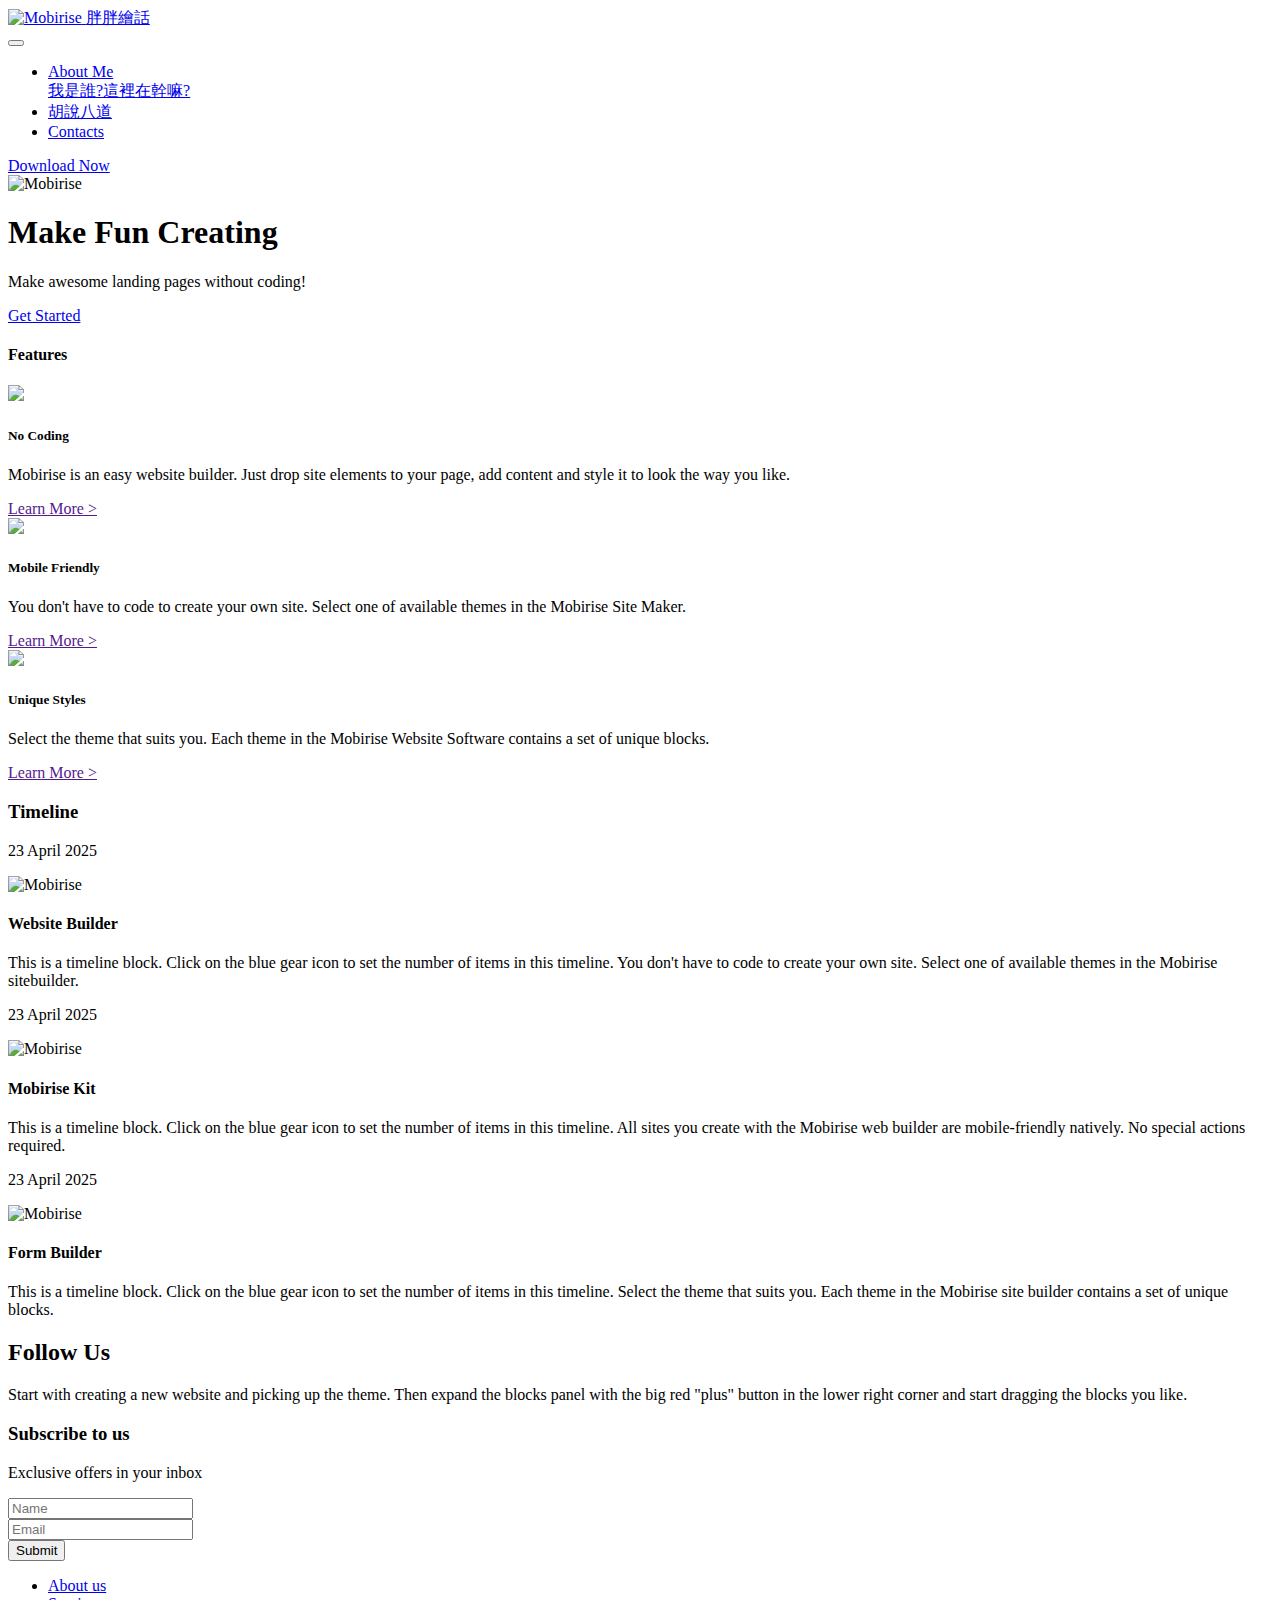
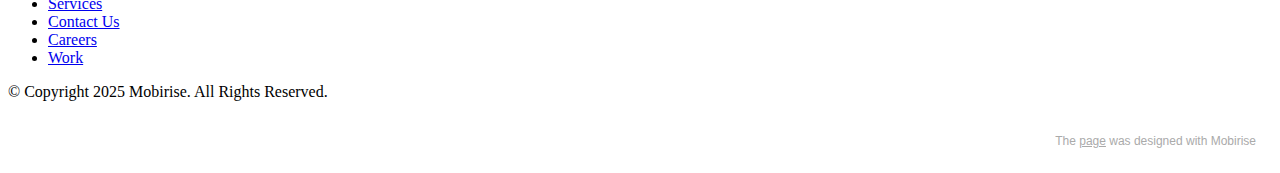
==== index.html @ b4cb4bd3 "Add files via upload" ====
<!DOCTYPE html>
<html  >
<head>
  <!-- Site made with Mobirise Website Builder v5.6.0, https://mobirise.com -->
  <meta charset="UTF-8">
  <meta http-equiv="X-UA-Compatible" content="IE=edge">
  <meta name="generator" content="Mobirise v5.6.0, mobirise.com">
  <meta name="viewport" content="width=device-width, initial-scale=1, minimum-scale=1">
  <link rel="shortcut icon" href="assets/images/pngtree-fat-woman-holding-newspaper-standing-character-illustration-element-png-image-665650-128x128.png" type="image/x-icon">
  <meta name="description" content="">
  
  
  <title>Home</title>
  <link rel="stylesheet" href="assets/web/assets/mobirise-icons2/mobirise2.css">
  <link rel="stylesheet" href="assets/bootstrap/css/bootstrap.min.css">
  <link rel="stylesheet" href="assets/bootstrap/css/bootstrap-grid.min.css">
  <link rel="stylesheet" href="assets/bootstrap/css/bootstrap-reboot.min.css">
  <link rel="stylesheet" href="assets/animatecss/animate.css">
  <link rel="stylesheet" href="assets/dropdown/css/style.css">
  <link rel="stylesheet" href="assets/socicon/css/styles.css">
  <link rel="stylesheet" href="assets/theme/css/style.css">
  <link rel="preload" href="https://fonts.googleapis.com/css?family=Noto+Sans+JP:100,300,400,500,700,900&display=swap" as="style" onload="this.onload=null;this.rel='stylesheet'">
  <noscript><link rel="stylesheet" href="https://fonts.googleapis.com/css?family=Noto+Sans+JP:100,300,400,500,700,900&display=swap"></noscript>
  <link rel="preload" href="https://fonts.googleapis.com/css?family=Rozha+One:400&display=swap" as="style" onload="this.onload=null;this.rel='stylesheet'">
  <noscript><link rel="stylesheet" href="https://fonts.googleapis.com/css?family=Rozha+One:400&display=swap"></noscript>
  <link rel="preload" href="https://fonts.googleapis.com/css?family=Roboto+Slab:100,200,300,400,500,600,700,800,900&display=swap" as="style" onload="this.onload=null;this.rel='stylesheet'">
  <noscript><link rel="stylesheet" href="https://fonts.googleapis.com/css?family=Roboto+Slab:100,200,300,400,500,600,700,800,900&display=swap"></noscript>
  <link rel="preload" href="https://fonts.googleapis.com/css?family=Jost:100,200,300,400,500,600,700,800,900,100i,200i,300i,400i,500i,600i,700i,800i,900i&display=swap" as="style" onload="this.onload=null;this.rel='stylesheet'">
  <noscript><link rel="stylesheet" href="https://fonts.googleapis.com/css?family=Jost:100,200,300,400,500,600,700,800,900,100i,200i,300i,400i,500i,600i,700i,800i,900i&display=swap"></noscript>
  <link rel="preload" href="https://fonts.googleapis.com/css?family=Noto+Sans+KR:100,300,400,500,700,900&display=swap" as="style" onload="this.onload=null;this.rel='stylesheet'">
  <noscript><link rel="stylesheet" href="https://fonts.googleapis.com/css?family=Noto+Sans+KR:100,300,400,500,700,900&display=swap"></noscript>
  <link rel="preload" as="style" href="assets/mobirise/css/mbr-additional.css"><link rel="stylesheet" href="assets/mobirise/css/mbr-additional.css" type="text/css">
  
  
  
  
</head>
<body>
  
  <section data-bs-version="5.1" class="menu menu2 cid-sX0Y1ZWl2G" once="menu" id="menu2-0">
    
    <nav class="navbar navbar-dropdown navbar-fixed-top navbar-expand-lg">
        <div class="container-fluid">
            <div class="navbar-brand">
                <span class="navbar-logo">
                    <a href="https://mobiri.se">
                        <img src="assets/images/pngtree-fat-woman-holding-newspaper-standing-character-illustration-element-png-image-665650-80x80.jpeg" alt="Mobirise" style="height: 3rem;">
                    </a>
                </span>
                <span class="navbar-caption-wrap"><a class="navbar-caption text-black display-7" href="https://mobiri.se">胖胖繪話</a></span>
            </div>
            <button class="navbar-toggler" type="button" data-toggle="collapse" data-bs-toggle="collapse" data-target="#navbarSupportedContent" data-bs-target="#navbarSupportedContent" aria-controls="navbarNavAltMarkup" aria-expanded="false" aria-label="Toggle navigation">
                <div class="hamburger">
                    <span></span>
                    <span></span>
                    <span></span>
                    <span></span>
                </div>
            </button>
            <div class="collapse navbar-collapse" id="navbarSupportedContent">
                <ul class="navbar-nav nav-dropdown" data-app-modern-menu="true"><li class="nav-item dropdown"><a class="nav-link link text-black dropdown-toggle display-4" href="https://mobiri.se" data-toggle="dropdown-submenu" data-bs-toggle="dropdown" data-bs-auto-close="outside" aria-expanded="false"><span class="mobi-mbri mobi-mbri-user-2 mbr-iconfont mbr-iconfont-btn"></span>
                            About Me</a><div class="dropdown-menu" aria-labelledby="dropdown-undefined"><a class="text-black dropdown-item display-4" href="https://mobiri.se">我是誰?</a><a class="text-black dropdown-item display-4" href="https://mobiri.se">這裡在幹嘛?</a></div></li>
                    <li class="nav-item"><a class="nav-link link text-black display-4" href="https://mobiri.se">胡說八道</a></li>
                    <li class="nav-item"><a class="nav-link link text-black display-4" href="https://mobiri.se">Contacts</a>
                    </li></ul>
                <div class="icons-menu">
                    <a class="iconfont-wrapper" href="https://www.facebook.com/changshaiopang" target="_blank">
                        <span class="p-2 mbr-iconfont socicon-facebook socicon" style="color: rgb(101, 146, 230); fill: rgb(101, 146, 230);"></span>
                    </a>
                    <a class="iconfont-wrapper" href="https://mobiri.se" target="_blank">
                        <span class="p-2 mbr-iconfont socicon-line socicon" style="color: rgb(67, 221, 60); fill: rgb(67, 221, 60);"></span>
                    </a>
                    <a class="iconfont-wrapper" href="https://www.instagram.com/pang_huihua" target="_blank">
                        <span class="p-2 mbr-iconfont socicon-instagram socicon" style="color: rgb(255, 102, 102); fill: rgb(255, 102, 102);"></span>
                    </a>
                    
                </div>
                <div class="navbar-buttons mbr-section-btn">
                    <a class="btn btn-primary display-4" href="https://mobiri.se">
                        Download Now</a>
                </div>
            </div>
        </div>
    </nav>
</section>

<section data-bs-version="5.1" class="header11 cid-sX0Y5FhUWi mbr-fullscreen" data-bg-video="https://www.youtube.com/watch?v=2Gg6Seob5Mg" id="header11-1">

    

    <div class="mbr-overlay" style="opacity: 0.3; background-color: rgb(255, 255, 255);"></div>

    <div class="container-fluid">
        <div class="row justify-content-center">
            <div class="col-12 col-md-5 image-wrapper">
                <img class="w-100" src="assets/images/sq4.jpg" alt="Mobirise">
            </div>
            <div class="col-12 col-md">
                <div class="text-wrapper text-center">
                    <h1 class="mbr-section-title mbr-fonts-style mb-3 display-1">
                        <strong>Make Fun Creating</strong></h1>
                    <p class="mbr-text mbr-fonts-style display-7">
                        Make awesome landing pages without coding!</p>
                    <div class="mbr-section-btn mt-3"><a class="btn btn-secondary display-7" href="https://mobiri.se">Get Started</a>
                    </div>
                </div>
            </div>
        </div>
    </div>
</section>

<section data-bs-version="5.1" class="features3 cid-sX0Z6L9jiU" id="features3-6">
    
    
    <div class="container-fluid">
        <div class="mbr-section-head">
            <h4 class="mbr-section-title mbr-fonts-style align-center mb-0 display-2">
                <strong>Features</strong></h4>
            
        </div>
        <div class="row mt-4">
            <div class="item features-image сol-12 col-md-6 col-lg-4">
                <div class="item-wrapper">
                    <div class="item-img">
                        <img src="assets/images/features1.jpg">
                    </div>
                    <div class="item-content">
                        <h5 class="item-title mbr-fonts-style display-7"><strong>No Coding</strong></h5>
                        
                        <p class="mbr-text mbr-fonts-style mt-3 display-7">Mobirise is an easy website builder. Just
                            drop site elements to your page, add content and style it to look the way you like.</p>
                    </div>
                    <div class="mbr-section-btn item-footer mt-2"><a href="" class="btn btn-primary item-btn display-7" target="_blank">Learn More
                            &gt;</a></div>
                </div>
            </div>
            <div class="item features-image сol-12 col-md-6 col-lg-4">
                <div class="item-wrapper">
                    <div class="item-img">
                        <img src="assets/images/features2.jpg">
                    </div>
                    <div class="item-content">
                        <h5 class="item-title mbr-fonts-style display-7"><strong>Mobile Friendly</strong></h5>
                        
                        <p class="mbr-text mbr-fonts-style mt-3 display-7">You don't have to code to create your own
                            site. Select one of available themes in the Mobirise Site Maker.</p>
                    </div>
                    <div class="mbr-section-btn item-footer mt-2"><a href="" class="btn btn-primary item-btn display-7" target="_blank">Learn More
                            &gt;</a></div>
                </div>
            </div>
            <div class="item features-image сol-12 col-md-6 col-lg-4">
                <div class="item-wrapper">
                    <div class="item-img">
                        <img src="assets/images/features3.jpg">
                    </div>
                    <div class="item-content">
                        <h5 class="item-title mbr-fonts-style display-7"><strong>Unique Styles</strong></h5>
                        
                        <p class="mbr-text mbr-fonts-style mt-3 display-7">Select the theme that suits you. Each theme
                            in the Mobirise Website Software contains a set of unique blocks.<br></p>
                    </div>
                    <div class="mbr-section-btn item-footer mt-2"><a href="" class="btn btn-primary item-btn display-7" target="_blank">Learn More
                            &gt;</a></div>
                </div>
            </div>
        </div>
    </div>
</section>

<section data-bs-version="5.1" class="timeline3 cid-sX0ZlVdVWA" id="timeline3-8">
    
    
    <div class="container">
        <div class="mbr-section-head">
            <h3 class="mbr-section-title mbr-fonts-style align-center mb-0 display-2">
                <strong>Timeline</strong>
            </h3>
            
        </div>
        <div class="timelines-container mt-4">
            <div class="row timeline-element first-separline mb-5">
                <div class="timeline-date col-12">
                    <div class="timeline-date-wrapper">
                        <p class="mbr-timeline-date display-7">
                            23 April 2025</p>
                    </div>
                </div>
                <span class="iconBackground"></span>
                <div class="col-12 col-md-6">
                    <div class="image-wrapper">
                        <img src="assets/images/features1.jpg" alt="Mobirise" title="">
                    </div>
                </div>
                <div class="col-12 col-md-6">
                    <div class="timeline-text-wrapper">
                        <h4 class="mbr-timeline-title mbr-fonts-style mb-0 display-5">
                            <strong>Website Builder</strong>
                        </h4>
                        <p class="mbr-text mbr-fonts-style mt-3 mb-0 display-7">
                            This is a timeline block. Click on the blue gear icon to set the number of items in this timeline. You don't have to code to create your own site. Select one of available themes in the Mobirise sitebuilder.
                        </p>
                    </div>
                </div>
            </div>
            <div class="row timeline-element first-separline mb-5">
                <div class="timeline-date col-12">
                    <div class="timeline-date-wrapper">
                        <p class="mbr-timeline-date display-7">
                            23 April 2025</p>
                    </div>
                </div>
                <span class="iconBackground"></span>
                <div class="col-12 col-md-6">
                    <div class="image-wrapper">
                        <img src="assets/images/features2.jpg" alt="Mobirise" title="">
                    </div>
                </div>
                <div class="col-12 col-md-6">
                    <div class="timeline-text-wrapper">
                        <h4 class="mbr-timeline-title mbr-fonts-style mb-0 display-5">
                            <strong>Mobirise Kit</strong>
                        </h4>
                        <p class="mbr-text mbr-fonts-style mt-3 mb-0 display-7">
                            This is a timeline block. Click on the blue gear icon to set the number of items in this timeline. All sites you create with the Mobirise web builder are mobile-friendly natively. No special actions required.
                        </p>
                    </div>
                </div>
            </div>
            <div class="row timeline-element first-separline mb-5">
                <div class="timeline-date col-12">
                    <div class="timeline-date-wrapper">
                        <p class="mbr-timeline-date display-7">
                            23 April 2025</p>
                    </div>
                </div>
                <span class="iconBackground"></span>
                <div class="col-12 col-md-6">
                    <div class="image-wrapper">
                        <img src="assets/images/features3.jpg" alt="Mobirise" title="">
                    </div>
                </div>
                <div class="col-12 col-md-6">
                    <div class="timeline-text-wrapper">
                        <h4 class="mbr-timeline-title mbr-fonts-style mb-0 display-5">
                            <strong>Form Builder</strong>
                        </h4>
                        <p class="mbr-text mbr-fonts-style mt-3 mb-0 display-7">
                            This is a timeline block. Click on the blue gear icon to set the number of items in this timeline. Select the theme that suits you. Each theme in the Mobirise site builder contains a set of unique blocks.
                        </p>
                    </div>
                </div>
            </div>
            
            
            
            
            
            
            
            
            
        </div>
    </div>
</section>

<section data-bs-version="5.1" class="contacts4 cid-sX0Zg2yKmG" id="contacts4-7">

    

    

    <div class="container">
        <div class="row align-items-center justify-content-center">
            <div class="text-content col-12 col-md-6">
                <h2 class="mbr-section-title mbr-fonts-style display-2">
                    <strong>Follow Us</strong>
                </h2>
                <p class="mbr-text mbr-fonts-style display-7">Start with creating a
                    new website and picking up the theme. Then expand the blocks panel with the big red "plus" button in
                    the
                    lower right corner and start dragging the blocks you like.</p>
            </div>
            <div class="icons d-flex align-items-center col-12 col-md-6 justify-content-end mt-md-0 mt-2 flex-wrap">
                <a href="https://twitter.com/mobirise" target="_blank">
                    <span class="socicon-twitter socicon mbr-iconfont mbr-iconfont-social"></span>
                </a>
                <a href="https://www.facebook.com/pages/Mobirise/1616226671953247" target="_blank">
                    <span class="socicon-facebook socicon mbr-iconfont mbr-iconfont-social"></span>
                </a>
                <a href="https://www.youtube.com/c/mobirise" target="_blank">
                    <span class="socicon-youtube socicon mbr-iconfont mbr-iconfont-social"></span>
                </a>
                <a href="https://instagram.com/mobirise" target="_blank">
                    <span class="socicon-instagram socicon mbr-iconfont mbr-iconfont-social"></span>
                </a>
                
                
                
                
                
                
            </div>
        </div>
    </div>
    
</section>

<section data-bs-version="5.1" class="form9 cid-sX0YTxd5kt" id="form9-5">
    
    
    <div class="container">
        <div class="mbr-section-head">
            <h3 class="mbr-section-title mbr-fonts-style align-center mb-0 display-2">
                <strong>Subscribe to us</strong>
            </h3>
            
        </div>
        <div class="row justify-content-center mt-4">
            <div class="col-lg-8 mx-auto mbr-form" data-form-type="formoid">
                <form action="https://mobirise.eu/" method="POST" class="mbr-form form-with-styler mx-auto" data-form-title="Form Name"><input type="hidden" name="email" data-form-email="true" value="RxHWCc+J+9xnqwYPk4oELNqYJyGb1Mps/9G8q+fBOp44iQOqDjK1/P9JPAPkXkOsreW/bAaak1klqeAs2eOlvXDcUTGJr+/UUd0K6CsNrnqY2UrPmbp5AI/nP/XHAe/V">
                    <div class="row">
                        <div hidden="hidden" data-form-alert="" class="alert alert-success col-12">Thanks for filling out the form!</div>
                        <div hidden="hidden" data-form-alert-danger="" class="alert alert-danger col-12">Oops...! some problem!</div>
                    </div>
                    <div class="dragArea row">
                        <div class="col-lg-12">
                            <p class="mbr-text mbr-fonts-style align-center mb-4 display-7"> Exclusive offers in your inbox</p>
                        </div>
                        <div class="col-lg-4 col-md-12 col-sm-12 form-group mb-3" data-for="name">
                            <input type="text" name="name" placeholder="Name" data-form-field="name" class="form-control" value="" id="name-form9-5">
                        </div>
                        <div data-for="email" class="col-lg-4 col-md-12 col-sm-12 form-group mb-3">
                            <input type="email" name="email" placeholder="Email" data-form-field="email" class="form-control" value="" id="email-form9-5">
                        </div>
                        <div class="col-lg-4 col-md-12 col-sm-12 mbr-section-btn align-center">
                            <button type="submit" class="btn btn-primary display-4">Submit</button>
                        </div>
                    </div>
                </form>
            </div>
        </div>
    </div>
</section>

<section data-bs-version="5.1" class="footer3 cid-sX0YIoT9Hp" once="footers" id="footer3-4">

    

    

    <div class="container">
        <div class="media-container-row align-center mbr-white">
            <div class="row row-links">
                <ul class="foot-menu">
                    
                    
                    
                    
                    
                <li class="foot-menu-item mbr-fonts-style display-7">
                        <a class="text-white" href="#" target="_blank">About us</a>
                    </li><li class="foot-menu-item mbr-fonts-style display-7">
                        <a class="text-white" href="#" target="_blank">Services</a>
                    </li><li class="foot-menu-item mbr-fonts-style display-7">
                        <a class="text-white" href="#" target="_blank">Contact Us</a>
                    </li><li class="foot-menu-item mbr-fonts-style display-7">
                        <a class="text-white" href="#" target="_blank">Careers</a>
                    </li><li class="foot-menu-item mbr-fonts-style display-7">
                        <a class="text-white" href="#" target="_blank">Work</a>
                    </li></ul>
            </div>
            <div class="row social-row">
                <div class="social-list align-right pb-2">
                    
                    
                    
                    
                    
                    
                <div class="soc-item">
                        <a href="https://twitter.com/mobirise" target="_blank">
                            <span class="socicon-twitter socicon mbr-iconfont mbr-iconfont-social"></span>
                        </a>
                    </div><div class="soc-item">
                        <a href="https://www.facebook.com/pages/Mobirise/1616226671953247" target="_blank">
                            <span class="socicon-facebook socicon mbr-iconfont mbr-iconfont-social"></span>
                        </a>
                    </div><div class="soc-item">
                        <a href="https://www.youtube.com/c/mobirise" target="_blank">
                            <span class="socicon-youtube socicon mbr-iconfont mbr-iconfont-social"></span>
                        </a>
                    </div><div class="soc-item">
                        <a href="https://instagram.com/mobirise" target="_blank">
                            <span class="socicon-instagram socicon mbr-iconfont mbr-iconfont-social"></span>
                        </a>
                    </div><div class="soc-item">
                        <a href="https://plus.google.com/u/0/+Mobirise" target="_blank">
                            <span class="socicon-googleplus socicon mbr-iconfont mbr-iconfont-social"></span>
                        </a>
                    </div><div class="soc-item">
                        <a href="https://www.behance.net/Mobirise" target="_blank">
                            <span class="socicon-behance socicon mbr-iconfont mbr-iconfont-social"></span>
                        </a>
                    </div></div>
            </div>
            <div class="row row-copirayt">
                <p class="mbr-text mb-0 mbr-fonts-style mbr-white align-center display-7">
                    © Copyright 2025 Mobirise. All Rights Reserved.
                </p>
            </div>
        </div>
    </div>
</section><section style="background-color: #fff; font-family: -apple-system, BlinkMacSystemFont, 'Segoe UI', 'Roboto', 'Helvetica Neue', Arial, sans-serif; color:#aaa; font-size:12px; padding: 0; align-items: center; display: flex;"><a href="https://mobirise.site/i" style="flex: 1 1; height: 3rem; padding-left: 1rem;"></a><p style="flex: 0 0 auto; margin:0; padding-right:1rem;">The <a href="https://mobirise.site/e" style="color:#aaa;">page</a> was designed with Mobirise</p></section><script src="assets/bootstrap/js/bootstrap.bundle.min.js"></script>  <script src="assets/smoothscroll/smooth-scroll.js"></script>  <script src="assets/ytplayer/index.js"></script>  <script src="assets/dropdown/js/navbar-dropdown.js"></script>  <script src="assets/vimeoplayer/player.js"></script>  <script src="assets/sociallikes/social-likes.js"></script>  <script src="assets/theme/js/script.js"></script>  <script src="assets/formoid/formoid.min.js"></script>  
  
  
 <div id="scrollToTop" class="scrollToTop mbr-arrow-up"><a style="text-align: center;"><i class="mbr-arrow-up-icon mbr-arrow-up-icon-cm cm-icon cm-icon-smallarrow-up"></i></a></div>
    <input name="animation" type="hidden">
  </body>
</html>
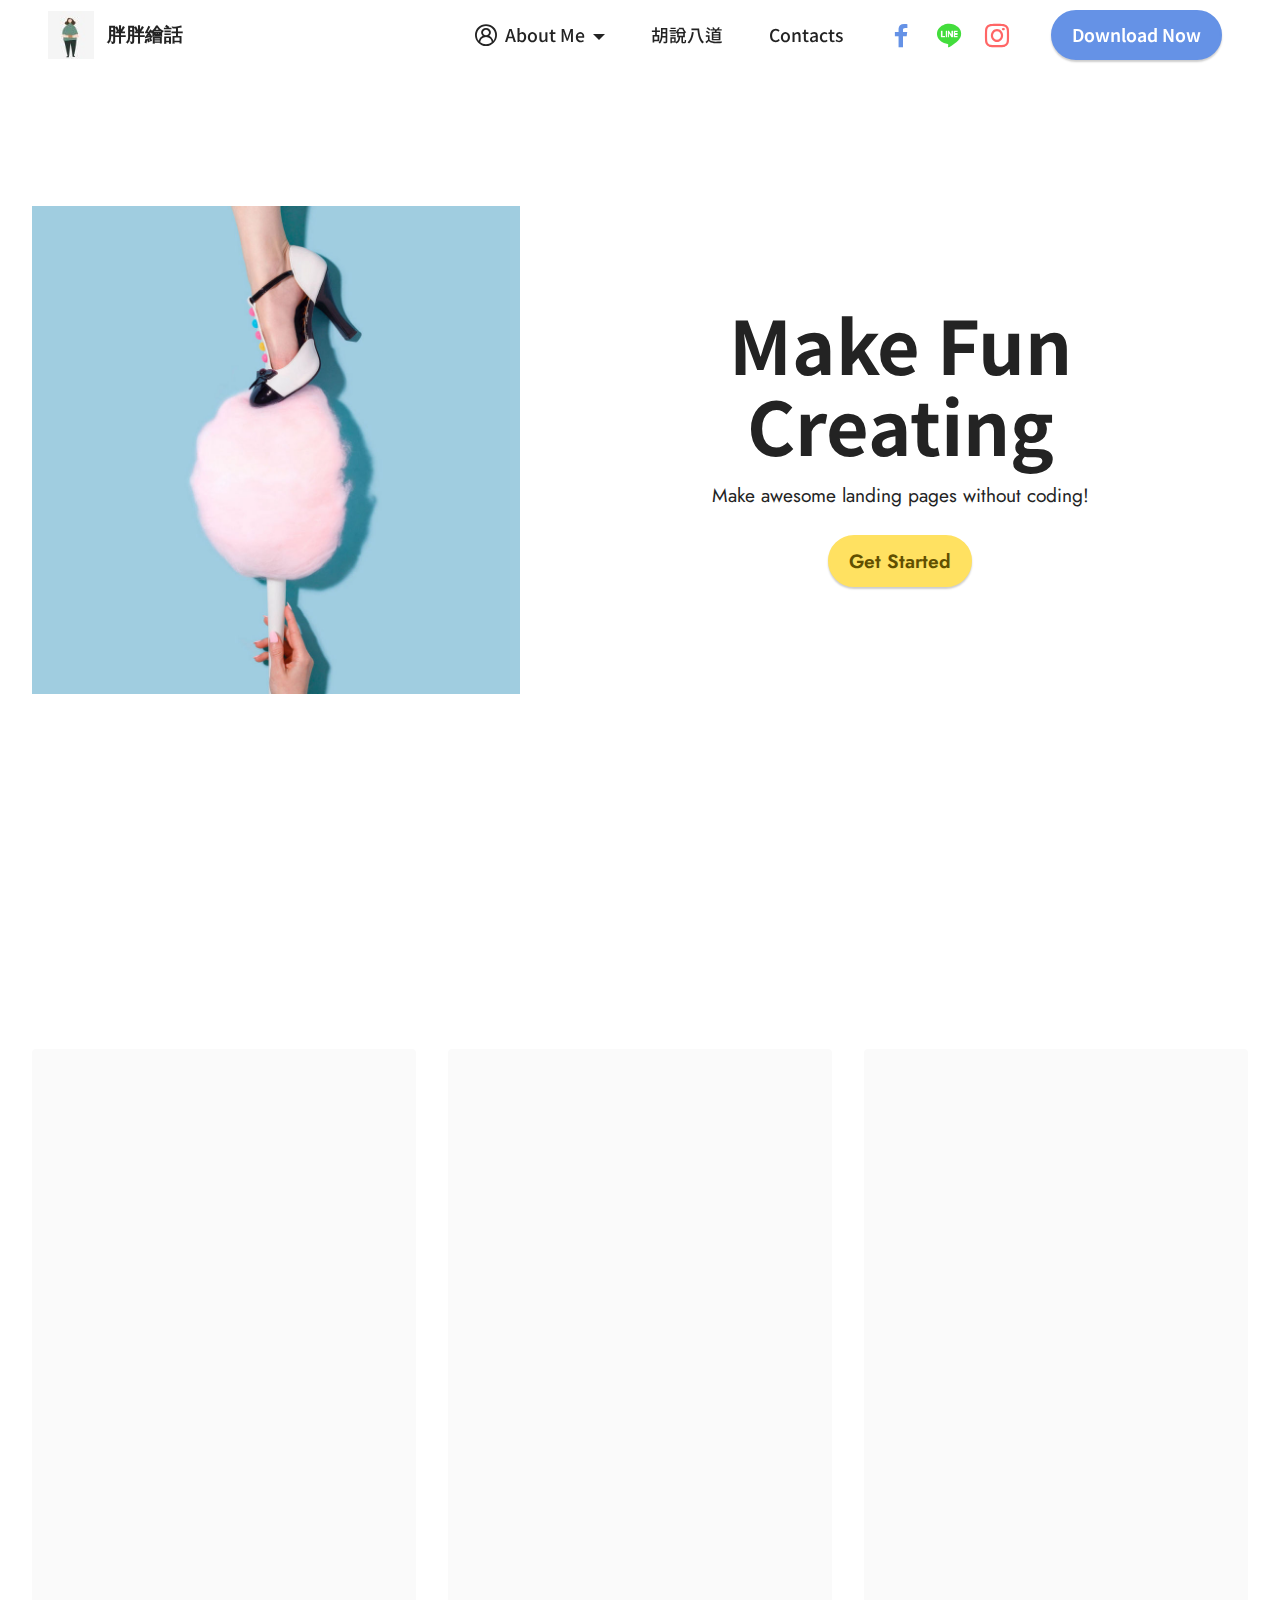
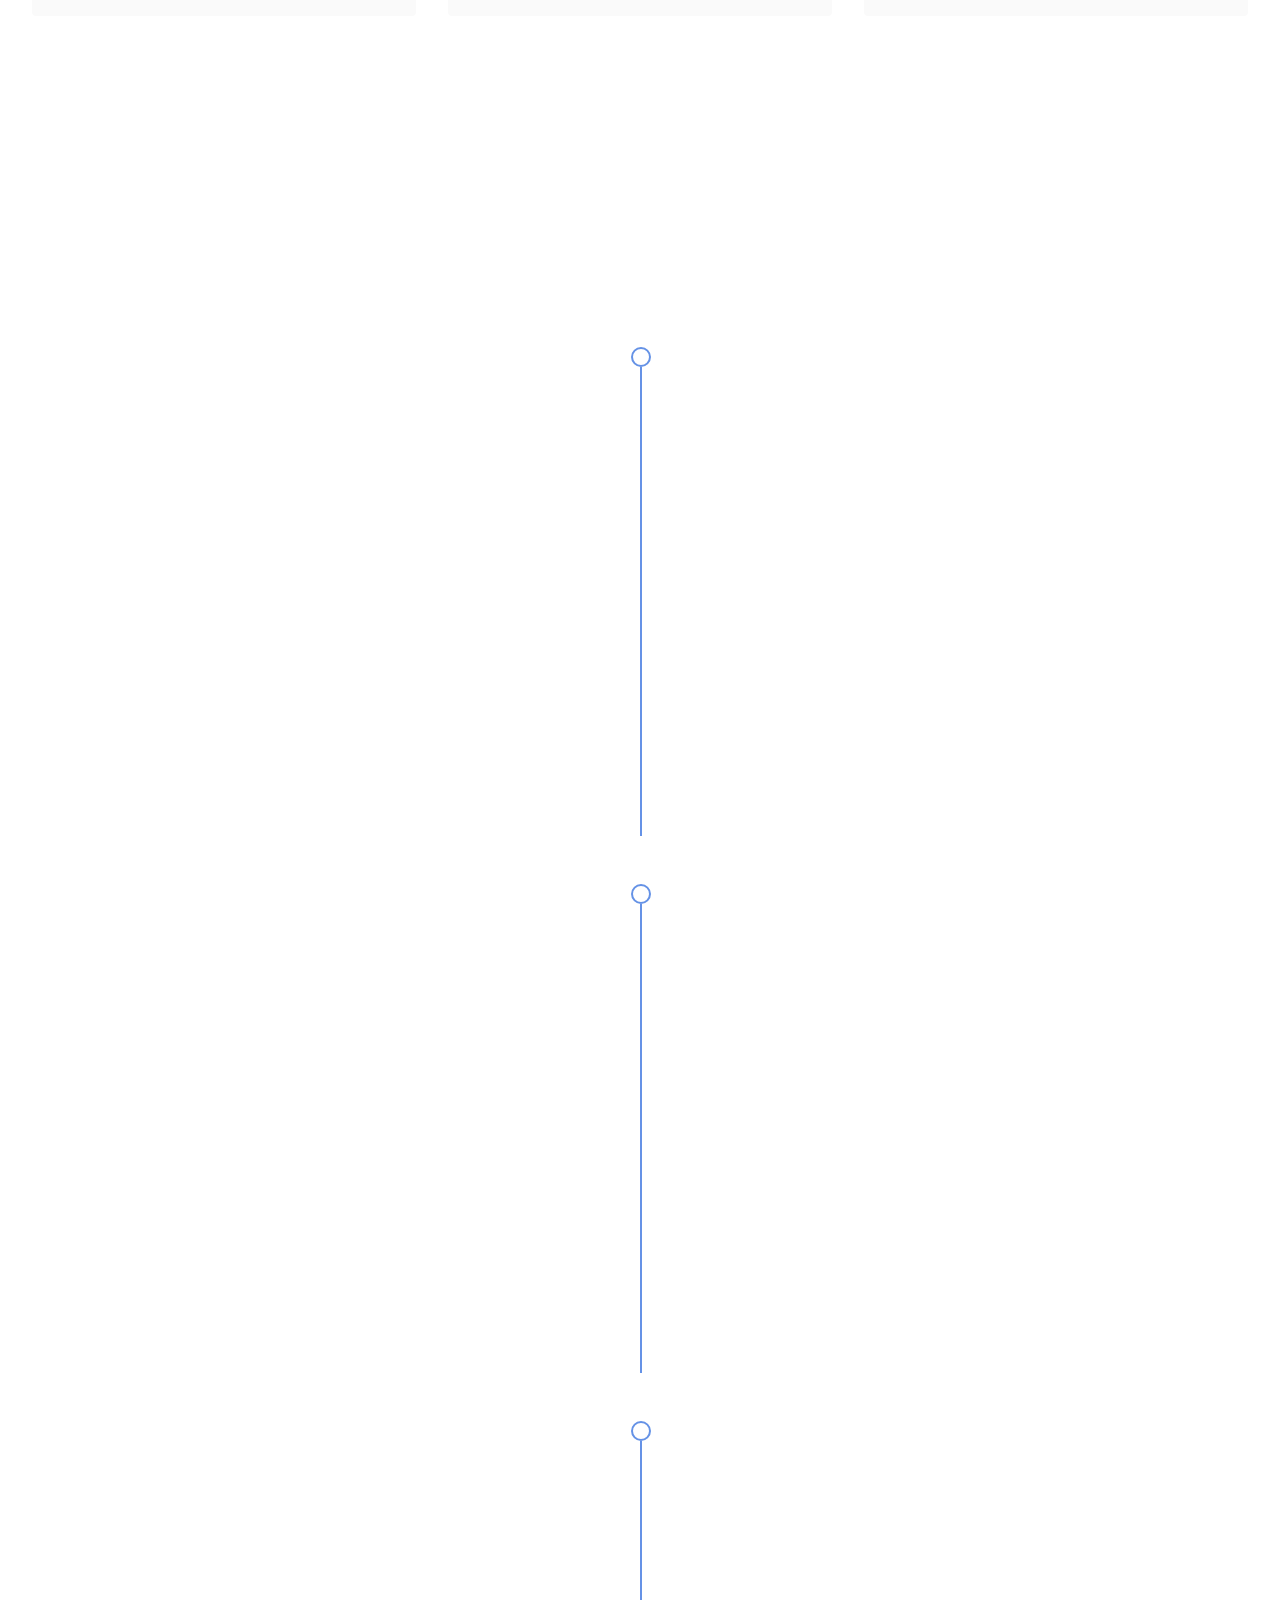
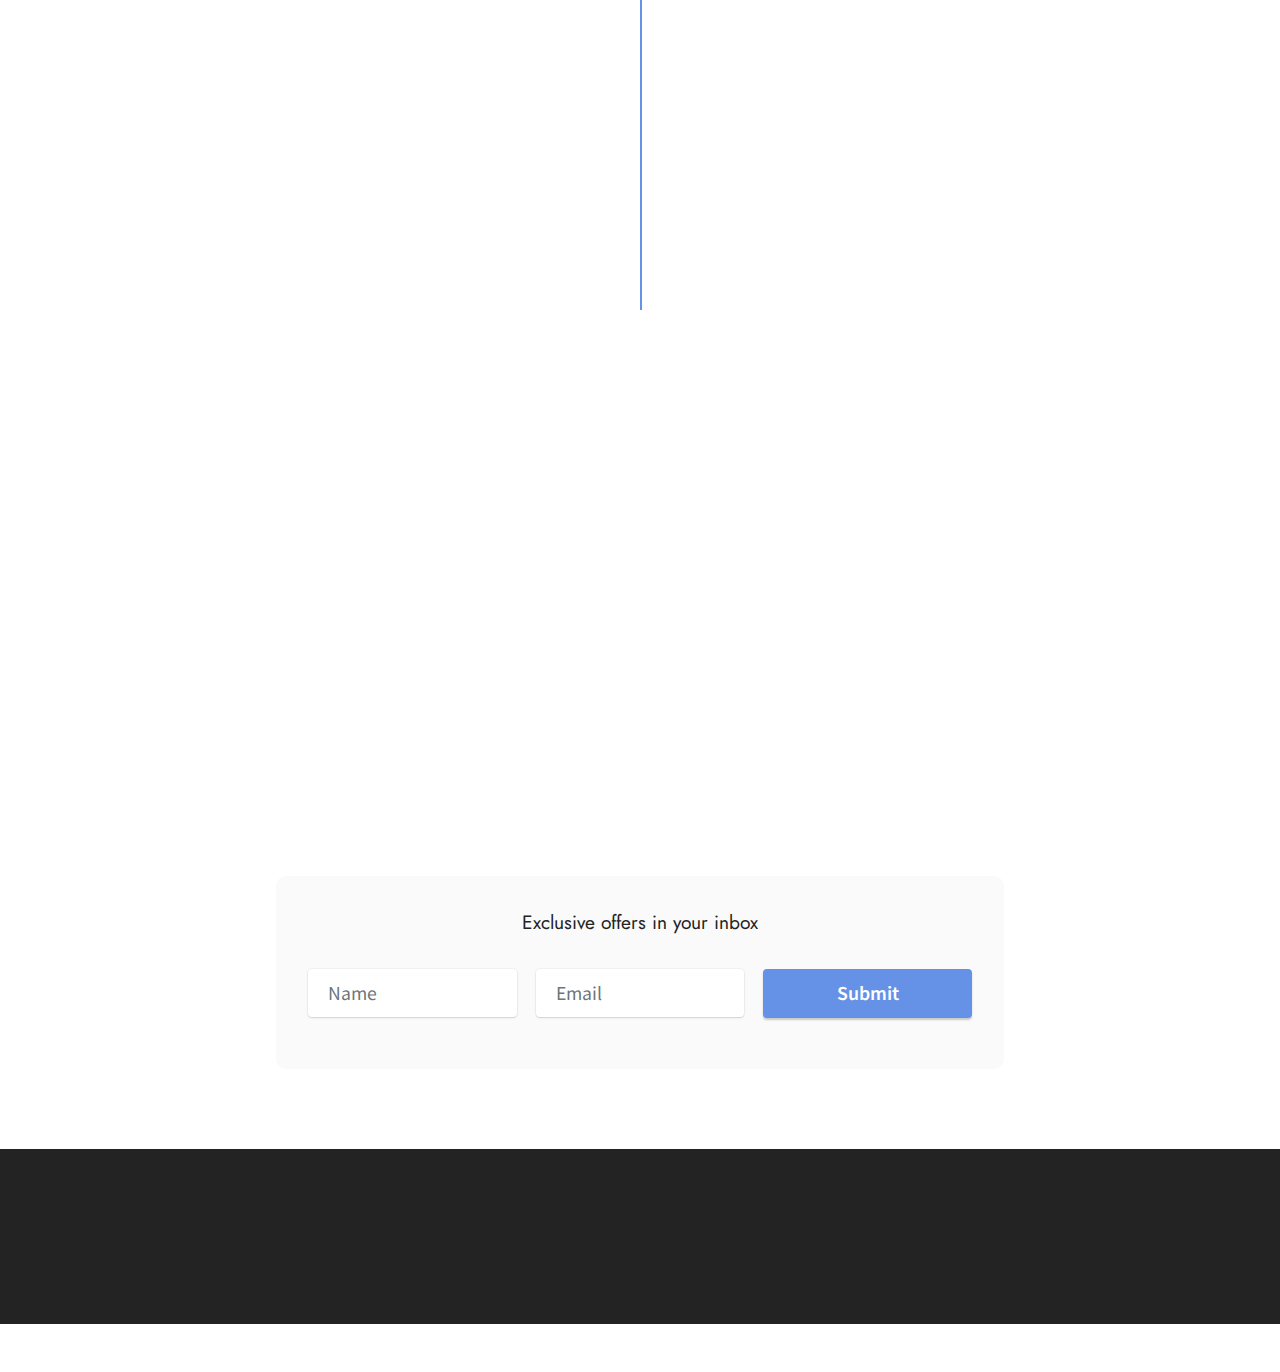
==== commit 39a1f55a: "0211" ====
--- a/index.html
+++ b/index.html
@@ -101,8 +101,7 @@
                         <strong>Make Fun Creating</strong></h1>
                     <p class="mbr-text mbr-fonts-style display-7">
                         Make awesome landing pages without coding!</p>
-                    <div class="mbr-section-btn mt-3"><a class="btn btn-secondary display-7" href="https://mobiri.se">Get Started</a>
-                    </div>
+                    <div class="mbr-section-btn mt-3"><a class="btn btn-warning display-7" href="https://mobiri.se">Get Started</a></div>
                 </div>
             </div>
         </div>
@@ -318,7 +317,7 @@
         </div>
         <div class="row justify-content-center mt-4">
             <div class="col-lg-8 mx-auto mbr-form" data-form-type="formoid">
-                <form action="https://mobirise.eu/" method="POST" class="mbr-form form-with-styler mx-auto" data-form-title="Form Name"><input type="hidden" name="email" data-form-email="true" value="RxHWCc+J+9xnqwYPk4oELNqYJyGb1Mps/9G8q+fBOp44iQOqDjK1/P9JPAPkXkOsreW/bAaak1klqeAs2eOlvXDcUTGJr+/UUd0K6CsNrnqY2UrPmbp5AI/nP/XHAe/V">
+                <form action="https://mobirise.eu/" method="POST" class="mbr-form form-with-styler mx-auto" data-form-title="Form Name"><input type="hidden" name="email" data-form-email="true" value="EUmTNBifwqY8aEXt6At61dSvlRF8JZeSi4+uXHuGu/grkQE25VoR9LLBYmNz88gQzSyOUY+abtcvsfZg/fDkwPzkkJtBrLMVzb4Xr//f7QxOIi2N8xqXJKF+Ev0TzCr3">
                     <div class="row">
                         <div hidden="hidden" data-form-alert="" class="alert alert-success col-12">Thanks for filling out the form!</div>
                         <div hidden="hidden" data-form-alert-danger="" class="alert alert-danger col-12">Oops...! some problem!</div>
@@ -411,7 +410,7 @@
             </div>
         </div>
     </div>
-</section><section style="background-color: #fff; font-family: -apple-system, BlinkMacSystemFont, 'Segoe UI', 'Roboto', 'Helvetica Neue', Arial, sans-serif; color:#aaa; font-size:12px; padding: 0; align-items: center; display: flex;"><a href="https://mobirise.site/i" style="flex: 1 1; height: 3rem; padding-left: 1rem;"></a><p style="flex: 0 0 auto; margin:0; padding-right:1rem;">The <a href="https://mobirise.site/e" style="color:#aaa;">page</a> was designed with Mobirise</p></section><script src="assets/bootstrap/js/bootstrap.bundle.min.js"></script>  <script src="assets/smoothscroll/smooth-scroll.js"></script>  <script src="assets/ytplayer/index.js"></script>  <script src="assets/dropdown/js/navbar-dropdown.js"></script>  <script src="assets/vimeoplayer/player.js"></script>  <script src="assets/sociallikes/social-likes.js"></script>  <script src="assets/theme/js/script.js"></script>  <script src="assets/formoid/formoid.min.js"></script>  
+</section><section style="background-color: #fff; font-family: -apple-system, BlinkMacSystemFont, 'Segoe UI', 'Roboto', 'Helvetica Neue', Arial, sans-serif; color:#aaa; font-size:12px; padding: 0; align-items: center; display: flex;"><a href="https://mobirise.site/w" style="flex: 1 1; height: 3rem; padding-left: 1rem;"></a><p style="flex: 0 0 auto; margin:0; padding-right:1rem;">Mobirise site builder - <a href="https://mobirise.site/p" style="color:#aaa;">Try it</a></p></section><script src="assets/bootstrap/js/bootstrap.bundle.min.js"></script>  <script src="assets/smoothscroll/smooth-scroll.js"></script>  <script src="assets/ytplayer/index.js"></script>  <script src="assets/dropdown/js/navbar-dropdown.js"></script>  <script src="assets/vimeoplayer/player.js"></script>  <script src="assets/sociallikes/social-likes.js"></script>  <script src="assets/theme/js/script.js"></script>  <script src="assets/formoid/formoid.min.js"></script>  
   
   
  <div id="scrollToTop" class="scrollToTop mbr-arrow-up"><a style="text-align: center;"><i class="mbr-arrow-up-icon mbr-arrow-up-icon-cm cm-icon cm-icon-smallarrow-up"></i></a></div>
--- a/assets/web/assets/mobirise-icons2/mobirise2.css
+++ b/assets/web/assets/mobirise-icons2/mobirise2.css
@@ -0,0 +1,498 @@
+@font-face {
+  font-family: 'Moririse2';
+  font-display: swap;
+  src:  url('mobirise2.eot?f2bix4');
+  src:  url('mobirise2.eot?f2bix4#iefix') format('embedded-opentype'),
+    url('mobirise2.ttf?f2bix4') format('truetype'),
+    url('mobirise2.woff?f2bix4') format('woff'),
+    url('mobirise2.svg?f2bix4#mobirise2') format('svg');
+  font-weight: normal;
+  font-style: normal;
+}
+
+[class^="mobi-"], [class*=" mobi-"] {
+  /* use !important to prevent issues with browser extensions that change fonts */
+  font-family: 'Moririse2' !important;
+  speak: none;
+  font-style: normal;
+  font-weight: normal;
+  font-variant: normal;
+  text-transform: none;
+  line-height: 1;
+
+  /* Better Font Rendering =========== */
+  -webkit-font-smoothing: antialiased;
+  -moz-osx-font-smoothing: grayscale;
+}
+
+.mobi-mbri-add-submenu:before {
+  content: "\e900";
+}
+.mobi-mbri-alert:before {
+  content: "\e901";
+}
+.mobi-mbri-align-center:before {
+  content: "\e902";
+}
+.mobi-mbri-align-justify:before {
+  content: "\e903";
+}
+.mobi-mbri-align-left:before {
+  content: "\e904";
+}
+.mobi-mbri-align-right:before {
+  content: "\e905";
+}
+.mobi-mbri-android:before {
+  content: "\e906";
+}
+.mobi-mbri-apple:before {
+  content: "\e907";
+}
+.mobi-mbri-arrow-down:before {
+  content: "\e908";
+}
+.mobi-mbri-arrow-next:before {
+  content: "\e909";
+}
+.mobi-mbri-arrow-prev:before {
+  content: "\e90a";
+}
+.mobi-mbri-arrow-up:before {
+  content: "\e90b";
+}
+.mobi-mbri-bold:before {
+  content: "\e90c";
+}
+.mobi-mbri-bookmark:before {
+  content: "\e90d";
+}
+.mobi-mbri-bootstrap:before {
+  content: "\e90e";
+}
+.mobi-mbri-briefcase:before {
+  content: "\e90f";
+}
+.mobi-mbri-browse:before {
+  content: "\e910";
+}
+.mobi-mbri-bulleted-list:before {
+  content: "\e911";
+}
+.mobi-mbri-calendar:before {
+  content: "\e912";
+}
+.mobi-mbri-camera:before {
+  content: "\e913";
+}
+.mobi-mbri-cart-add:before {
+  content: "\e914";
+}
+.mobi-mbri-cart-full:before {
+  content: "\e915";
+}
+.mobi-mbri-cash:before {
+  content: "\e916";
+}
+.mobi-mbri-change-style:before {
+  content: "\e917";
+}
+.mobi-mbri-chat:before {
+  content: "\e918";
+}
+.mobi-mbri-clock:before {
+  content: "\e919";
+}
+.mobi-mbri-close:before {
+  content: "\e91a";
+}
+.mobi-mbri-cloud:before {
+  content: "\e91b";
+}
+.mobi-mbri-code:before {
+  content: "\e91c";
+}
+.mobi-mbri-contact-form:before {
+  content: "\e91d";
+}
+.mobi-mbri-credit-card:before {
+  content: "\e91e";
+}
+.mobi-mbri-cursor-click:before {
+  content: "\e91f";
+}
+.mobi-mbri-cust-feedback:before {
+  content: "\e920";
+}
+.mobi-mbri-database:before {
+  content: "\e921";
+}
+.mobi-mbri-delivery:before {
+  content: "\e922";
+}
+.mobi-mbri-desktop:before {
+  content: "\e923";
+}
+.mobi-mbri-devices:before {
+  content: "\e924";
+}
+.mobi-mbri-down:before {
+  content: "\e925";
+}
+.mobi-mbri-download-2:before {
+  content: "\e926";
+}
+.mobi-mbri-download:before {
+  content: "\e927";
+}
+.mobi-mbri-drag-n-drop-2:before {
+  content: "\e928";
+}
+.mobi-mbri-drag-n-drop:before {
+  content: "\e929";
+}
+.mobi-mbri-edit-2:before {
+  content: "\e92a";
+}
+.mobi-mbri-edit:before {
+  content: "\e92b";
+}
+.mobi-mbri-error:before {
+  content: "\e92c";
+}
+.mobi-mbri-extension:before {
+  content: "\e92d";
+}
+.mobi-mbri-features:before {
+  content: "\e92e";
+}
+.mobi-mbri-file:before {
+  content: "\e92f";
+}
+.mobi-mbri-flag:before {
+  content: "\e930";
+}
+.mobi-mbri-folder:before {
+  content: "\e931";
+}
+.mobi-mbri-gift:before {
+  content: "\e932";
+}
+.mobi-mbri-github:before {
+  content: "\e933";
+}
+.mobi-mbri-globe-2:before {
+  content: "\e934";
+}
+.mobi-mbri-globe:before {
+  content: "\e935";
+}
+.mobi-mbri-growing-chart:before {
+  content: "\e936";
+}
+.mobi-mbri-hearth:before {
+  content: "\e937";
+}
+.mobi-mbri-help:before {
+  content: "\e938";
+}
+.mobi-mbri-home:before {
+  content: "\e939";
+}
+.mobi-mbri-hot-cup:before {
+  content: "\e93a";
+}
+.mobi-mbri-idea:before {
+  content: "\e93b";
+}
+.mobi-mbri-image-gallery:before {
+  content: "\e93c";
+}
+.mobi-mbri-image-slider:before {
+  content: "\e93d";
+}
+.mobi-mbri-info:before {
+  content: "\e93e";
+}
+.mobi-mbri-italic:before {
+  content: "\e93f";
+}
+.mobi-mbri-key:before {
+  content: "\e940";
+}
+.mobi-mbri-laptop:before {
+  content: "\e941";
+}
+.mobi-mbri-layers:before {
+  content: "\e942";
+}
+.mobi-mbri-left-right:before {
+  content: "\e943";
+}
+.mobi-mbri-left:before {
+  content: "\e944";
+}
+.mobi-mbri-letter:before {
+  content: "\e945";
+}
+.mobi-mbri-like:before {
+  content: "\e946";
+}
+.mobi-mbri-link:before {
+  content: "\e947";
+}
+.mobi-mbri-lock:before {
+  content: "\e948";
+}
+.mobi-mbri-login:before {
+  content: "\e949";
+}
+.mobi-mbri-logout:before {
+  content: "\e94a";
+}
+.mobi-mbri-magic-stick:before {
+  content: "\e94b";
+}
+.mobi-mbri-map-pin:before {
+  content: "\e94c";
+}
+.mobi-mbri-menu:before {
+  content: "\e94d";
+}
+.mobi-mbri-mobile-2:before {
+  content: "\e94e";
+}
+.mobi-mbri-mobile-horizontal:before {
+  content: "\e94f";
+}
+.mobi-mbri-mobile:before {
+  content: "\e950";
+}
+.mobi-mbri-mobirise:before {
+  content: "\e951";
+}
+.mobi-mbri-more-horizontal:before {
+  content: "\e952";
+}
+.mobi-mbri-more-vertical:before {
+  content: "\e953";
+}
+.mobi-mbri-music:before {
+  content: "\e954";
+}
+.mobi-mbri-new-file:before {
+  content: "\e955";
+}
+.mobi-mbri-numbered-list:before {
+  content: "\e956";
+}
+.mobi-mbri-opened-folder:before {
+  content: "\e957";
+}
+.mobi-mbri-pages:before {
+  content: "\e958";
+}
+.mobi-mbri-paper-plane:before {
+  content: "\e959";
+}
+.mobi-mbri-paperclip:before {
+  content: "\e95a";
+}
+.mobi-mbri-phone:before {
+  content: "\e95b";
+}
+.mobi-mbri-photo:before {
+  content: "\e95c";
+}
+.mobi-mbri-photos:before {
+  content: "\e95d";
+}
+.mobi-mbri-pin:before {
+  content: "\e95e";
+}
+.mobi-mbri-play:before {
+  content: "\e95f";
+}
+.mobi-mbri-plus:before {
+  content: "\e960";
+}
+.mobi-mbri-preview:before {
+  content: "\e961";
+}
+.mobi-mbri-print:before {
+  content: "\e962";
+}
+.mobi-mbri-protect:before {
+  content: "\e963";
+}
+.mobi-mbri-question:before {
+  content: "\e964";
+}
+.mobi-mbri-quote-left:before {
+  content: "\e965";
+}
+.mobi-mbri-quote-right:before {
+  content: "\e966";
+}
+.mobi-mbri-redo:before {
+  content: "\e967";
+}
+.mobi-mbri-refresh:before {
+  content: "\e968";
+}
+.mobi-mbri-responsive-2:before {
+  content: "\e969";
+}
+.mobi-mbri-responsive:before {
+  content: "\e96a";
+}
+.mobi-mbri-right:before {
+  content: "\e96b";
+}
+.mobi-mbri-rocket:before {
+  content: "\e96c";
+}
+.mobi-mbri-sad-face:before {
+  content: "\e96d";
+}
+.mobi-mbri-sale:before {
+  content: "\e96e";
+}
+.mobi-mbri-save:before {
+  content: "\e96f";
+}
+.mobi-mbri-search:before {
+  content: "\e970";
+}
+.mobi-mbri-setting-2:before {
+  content: "\e971";
+}
+.mobi-mbri-setting-3:before {
+  content: "\e972";
+}
+.mobi-mbri-setting:before {
+  content: "\e973";
+}
+.mobi-mbri-share:before {
+  content: "\e974";
+}
+.mobi-mbri-shopping-bag:before {
+  content: "\e975";
+}
+.mobi-mbri-shopping-basket:before {
+  content: "\e976";
+}
+.mobi-mbri-shopping-cart:before {
+  content: "\e977";
+}
+.mobi-mbri-sites:before {
+  content: "\e978";
+}
+.mobi-mbri-smile-face:before {
+  content: "\e979";
+}
+.mobi-mbri-speed:before {
+  content: "\e97a";
+}
+.mobi-mbri-star:before {
+  content: "\e97b";
+}
+.mobi-mbri-success:before {
+  content: "\e97c";
+}
+.mobi-mbri-sun:before {
+  content: "\e97d";
+}
+.mobi-mbri-sun2:before {
+  content: "\e97e";
+}
+.mobi-mbri-tablet-vertical:before {
+  content: "\e97f";
+}
+.mobi-mbri-tablet:before {
+  content: "\e980";
+}
+.mobi-mbri-target:before {
+  content: "\e981";
+}
+.mobi-mbri-timer:before {
+  content: "\e982";
+}
+.mobi-mbri-to-ftp:before {
+  content: "\e983";
+}
+.mobi-mbri-to-local-drive:before {
+  content: "\e984";
+}
+.mobi-mbri-touch-swipe:before {
+  content: "\e985";
+}
+.mobi-mbri-touch:before {
+  content: "\e986";
+}
+.mobi-mbri-trash:before {
+  content: "\e987";
+}
+.mobi-mbri-underline:before {
+  content: "\e988";
+}
+.mobi-mbri-undo:before {
+  content: "\e989";
+}
+.mobi-mbri-unlink:before {
+  content: "\e98a";
+}
+.mobi-mbri-unlock:before {
+  content: "\e98b";
+}
+.mobi-mbri-up-down:before {
+  content: "\e98c";
+}
+.mobi-mbri-up:before {
+  content: "\e98d";
+}
+.mobi-mbri-update:before {
+  content: "\e98e";
+}
+.mobi-mbri-upload-2:before {
+  content: "\e98f";
+}
+.mobi-mbri-upload:before {
+  content: "\e990";
+}
+.mobi-mbri-user-2:before {
+  content: "\e991";
+}
+.mobi-mbri-user:before {
+  content: "\e992";
+}
+.mobi-mbri-users:before {
+  content: "\e993";
+}
+.mobi-mbri-video-play:before {
+  content: "\e994";
+}
+.mobi-mbri-video:before {
+  content: "\e995";
+}
+.mobi-mbri-watch:before {
+  content: "\e996";
+}
+.mobi-mbri-website-theme-2:before {
+  content: "\e997";
+}
+.mobi-mbri-website-theme:before {
+  content: "\e998";
+}
+.mobi-mbri-wifi:before {
+  content: "\e999";
+}
+.mobi-mbri-windows:before {
+  content: "\e99a";
+}
+.mobi-mbri-zoom-in:before {
+  content: "\e99b";
+}
+.mobi-mbri-zoom-out:before {
+  content: "\e99c";
+}
